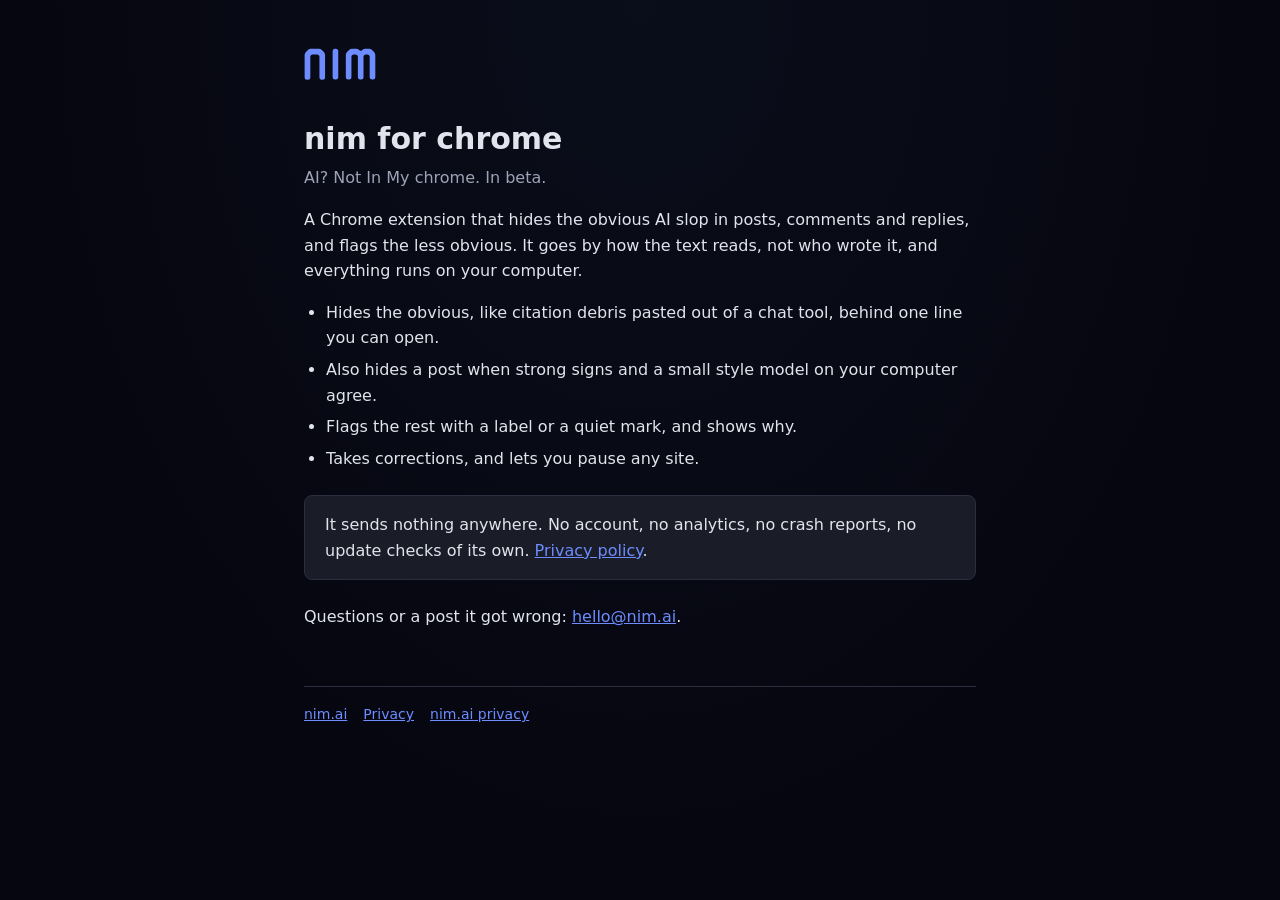
==== chrome/index.html @ c478415c "Add the nim.ai privacy policy, a nim for chrome page and its privacy policy, footer links" ====
<!DOCTYPE html>
<html lang="en">
<head>
    <meta charset="UTF-8">
    <meta name="viewport" content="width=device-width, initial-scale=1.0">
    <meta name="theme-color" content="#060610">
    <meta name="description" content="nim for chrome hides obvious AI slop and flags subtler slop, deciding on your computer.">
    <title>nim for chrome</title>
    <link rel="stylesheet" href="/doc.css">
</head>
<body>
<main>
    <a class="mark" href="/" aria-label="nim.ai home"><svg xmlns="http://www.w3.org/2000/svg" viewBox="50 -496 1152 516" role="img" aria-hidden="true"><path fill="#6C8CFF" d="M111 10h-11q-40 0-40-40v-353q0-29 20-49l33-33q20-20 49-20h124q29 0 49 21l32 32q20 20 20 49v353q0 40-40 40h-10q-40 0-40-40v-324q0-40-40-40h-66q-40 0-40 40v324q0 40-40 40m437-495h10q40 0 40 40v414q0 40-40 40h-10q-40 0-40-40v-414q0-40 40-40M769 8h-10q-40 0-40-40v-351q0-30 20-50l32-32q20-20 49-20h63q15 0 26.5 5t22.5 16q13 13 26 13 11 0 22-11l2-2q11-11 22.5-16t26.5-5h59q15 0 26.5 5t22.5 16l32 32q20 20 20 49v351q0 40-40 40h-10q-40 0-40-40v-322q0-40-40-40h-19q-40 0-40 40v322q0 40-40 40h-10q-40 0-40-40v-322q0-40-40-40h-23q-40 0-40 40v322q0 40-40 40"/></svg></a>

    <h1>nim for chrome</h1>
    <p class="dim">AI? Not In My chrome. In beta.</p>

    <p>A Chrome extension that hides the obvious AI slop in posts, comments and replies, and flags the less
    obvious. It goes by how the text reads, not who wrote it, and everything runs on your computer.</p>

    <ul>
        <li>Hides the obvious, like citation debris pasted out of a chat tool, behind one line you can open.</li>
        <li>Also hides a post when strong signs and a small style model on your computer agree.</li>
        <li>Flags the rest with a label or a quiet mark, and shows why.</li>
        <li>Takes corrections, and lets you pause any site.</li>
    </ul>

    <div class="card">
        <p>It sends nothing anywhere. No account, no analytics, no crash reports, no update checks of its own.
        <a href="/chrome/privacy/">Privacy policy</a>.</p>
    </div>

    <p>Questions or a post it got wrong: <a href="mailto:hello@nim.ai">hello@nim.ai</a>.</p>

    <footer>
        <a href="/">nim.ai</a><a href="/chrome/privacy/">Privacy</a><a href="/privacy/">nim.ai privacy</a>
    </footer>
</main>
</body>
</html>
---- doc.css ----
/* Text pages on nim.ai, in the brand's tokens (../logo for the mark and color, nostra's style.css for the rest). */
:root {
    --accent: #6C8CFF;
    --bg: #0F1117;
    --bg-card: #1A1D27;
    --border: #2A2E3E;
    --text: #E1E4EC;
    --text-dim: #9EA2B8;
    --radius: 8px;
    --font: -apple-system, BlinkMacSystemFont, 'Segoe UI', system-ui, sans-serif;
}

* { box-sizing: border-box; }

html { background: #060610; }

body {
    margin: 0;
    min-height: 100vh;
    background: radial-gradient(ellipse at top, #0a0e1a 0%, #060610 70%);
    color: var(--text);
    font: 16px/1.6 var(--font);
}

main {
    max-width: 720px;
    margin: 0 auto;
    padding: 48px 24px 72px;
}

.mark {
    display: inline-block;
    width: 72px;
    margin-bottom: 32px;
}

.mark svg { display: block; width: 100%; height: auto; }

h1 { font-size: 30px; line-height: 1.25; margin: 0 0 8px; }
h2 { font-size: 20px; margin: 40px 0 8px; }
p, ul { margin: 0 0 16px; }
ul { padding-left: 22px; }
li { margin-bottom: 6px; }

.dim { color: var(--text-dim); }

.card {
    background: var(--bg-card);
    border: 1px solid var(--border);
    border-radius: var(--radius);
    padding: 16px 20px;
    margin: 24px 0;
}

.card p:last-child, .card ul:last-child { margin-bottom: 0; }

a { color: var(--accent); }
a:focus-visible { outline: 2px solid var(--accent); outline-offset: 2px; border-radius: 2px; }

footer {
    margin-top: 56px;
    padding-top: 16px;
    border-top: 1px solid var(--border);
    color: var(--text-dim);
    font-size: 14px;
}

footer a { margin-right: 16px; }
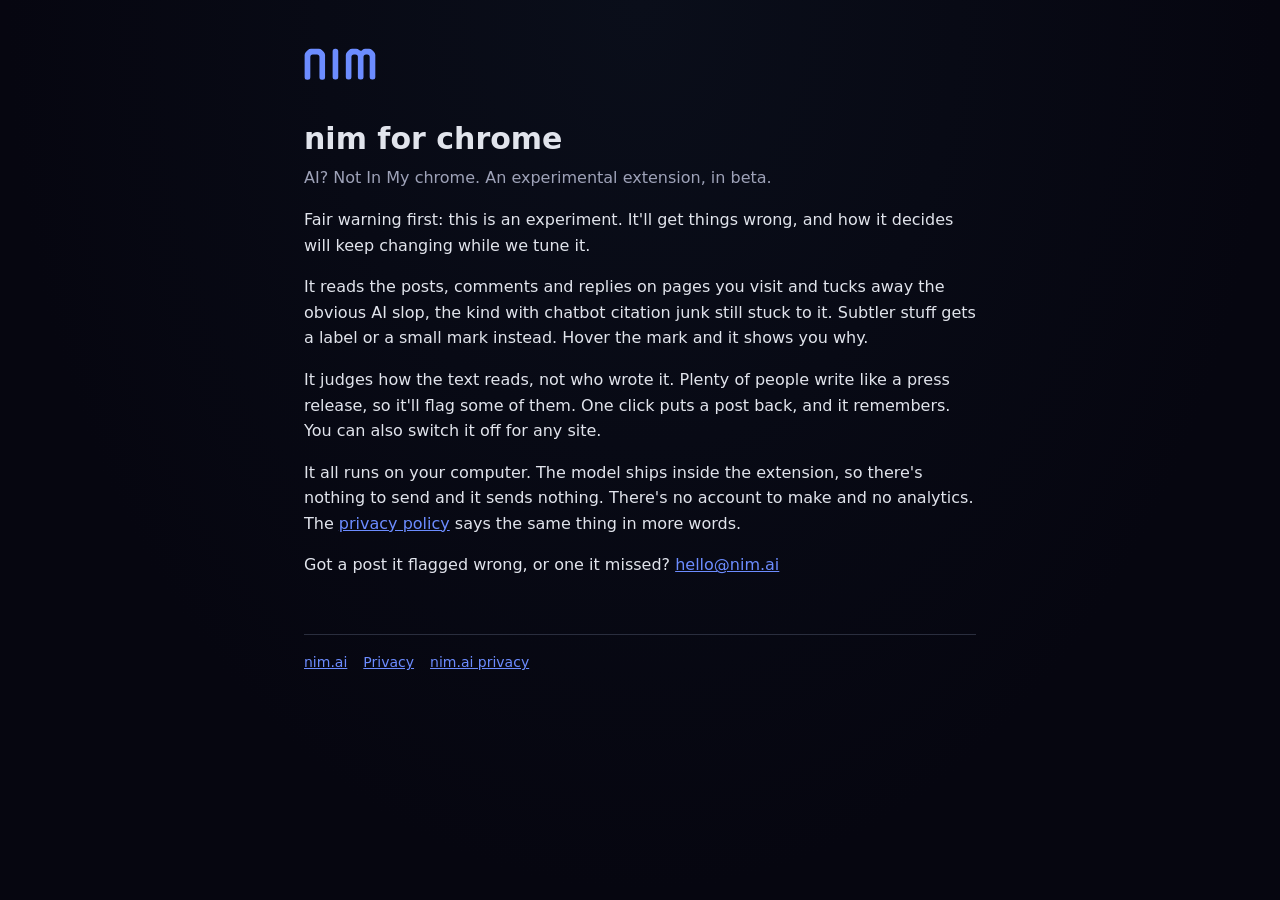
==== commit a5c1d48c: "Rewrite the nim for chrome page plainer, and say up front it's experimental" ====
--- a/chrome/index.html
+++ b/chrome/index.html
@@ -4,7 +4,7 @@
     <meta charset="UTF-8">
     <meta name="viewport" content="width=device-width, initial-scale=1.0">
     <meta name="theme-color" content="#060610">
-    <meta name="description" content="nim for chrome hides obvious AI slop and flags subtler slop, deciding on your computer.">
+    <meta name="description" content="nim for chrome, an experimental extension that hides obvious AI slop and flags subtler slop, on your computer.">
     <title>nim for chrome</title>
     <link rel="stylesheet" href="/doc.css">
 </head>
@@ -13,24 +13,23 @@
     <a class="mark" href="/" aria-label="nim.ai home"><svg xmlns="http://www.w3.org/2000/svg" viewBox="50 -496 1152 516" role="img" aria-hidden="true"><path fill="#6C8CFF" d="M111 10h-11q-40 0-40-40v-353q0-29 20-49l33-33q20-20 49-20h124q29 0 49 21l32 32q20 20 20 49v353q0 40-40 40h-10q-40 0-40-40v-324q0-40-40-40h-66q-40 0-40 40v324q0 40-40 40m437-495h10q40 0 40 40v414q0 40-40 40h-10q-40 0-40-40v-414q0-40 40-40M769 8h-10q-40 0-40-40v-351q0-30 20-50l32-32q20-20 49-20h63q15 0 26.5 5t22.5 16q13 13 26 13 11 0 22-11l2-2q11-11 22.5-16t26.5-5h59q15 0 26.5 5t22.5 16l32 32q20 20 20 49v351q0 40-40 40h-10q-40 0-40-40v-322q0-40-40-40h-19q-40 0-40 40v322q0 40-40 40h-10q-40 0-40-40v-322q0-40-40-40h-23q-40 0-40 40v322q0 40-40 40"/></svg></a>
 
     <h1>nim for chrome</h1>
-    <p class="dim">AI? Not In My chrome. In beta.</p>
+    <p class="dim">AI? Not In My chrome. An experimental extension, in beta.</p>
 
-    <p>A Chrome extension that hides the obvious AI slop in posts, comments and replies, and flags the less
-    obvious. It goes by how the text reads, not who wrote it, and everything runs on your computer.</p>
+    <p>Fair warning first: this is an experiment. It'll get things wrong, and how it decides will keep changing
+    while we tune it.</p>
 
-    <ul>
-        <li>Hides the obvious, like citation debris pasted out of a chat tool, behind one line you can open.</li>
-        <li>Also hides a post when strong signs and a small style model on your computer agree.</li>
-        <li>Flags the rest with a label or a quiet mark, and shows why.</li>
-        <li>Takes corrections, and lets you pause any site.</li>
-    </ul>
+    <p>It reads the posts, comments and replies on pages you visit and tucks away the obvious AI slop, the kind
+    with chatbot citation junk still stuck to it. Subtler stuff gets a label or a small mark instead. Hover the mark
+    and it shows you why.</p>
 
-    <div class="card">
-        <p>It sends nothing anywhere. No account, no analytics, no crash reports, no update checks of its own.
-        <a href="/chrome/privacy/">Privacy policy</a>.</p>
-    </div>
+    <p>It judges how the text reads, not who wrote it. Plenty of people write like a press release, so it'll flag
+    some of them. One click puts a post back, and it remembers. You can also switch it off for any site.</p>
 
-    <p>Questions or a post it got wrong: <a href="mailto:hello@nim.ai">hello@nim.ai</a>.</p>
+    <p>It all runs on your computer. The model ships inside the extension, so there's nothing to send and it sends
+    nothing. There's no account to make and no analytics. The <a href="/chrome/privacy/">privacy policy</a> says
+    the same thing in more words.</p>
+
+    <p>Got a post it flagged wrong, or one it missed? <a href="mailto:hello@nim.ai">hello@nim.ai</a></p>
 
     <footer>
         <a href="/">nim.ai</a><a href="/chrome/privacy/">Privacy</a><a href="/privacy/">nim.ai privacy</a>
